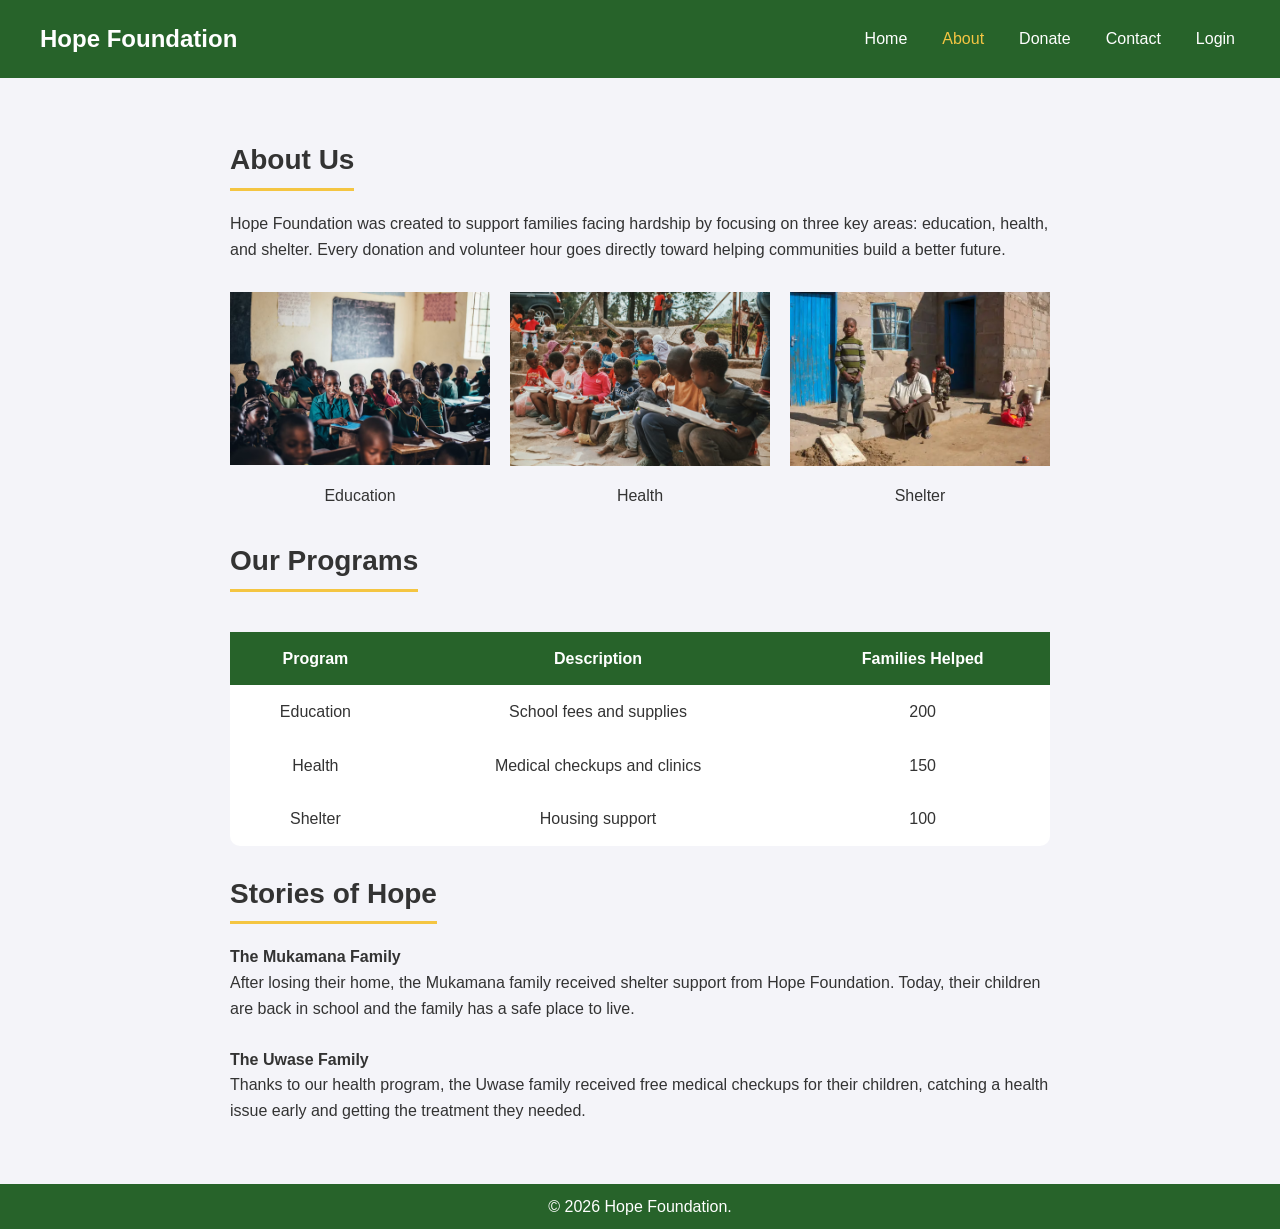
==== about.html @ db660896 "Complete Hope Foundation website with all pages and styling" ====
<!DOCTYPE html>
<html lang="en">
<head>
  <meta charset="UTF-8">
  <meta name="viewport" content="width=device-width, initial-scale=1.0">
  <title>About | Hope Foundation</title>
  <link rel="stylesheet" href="style.css">
</head>
<body>

  <header>
    <h1>Hope Foundation</h1>
    <nav>
      <ul>
        <li><a href="index.html">Home</a></li>
        <li><a href="about.html" class="active">About</a></li>
        <li><a href="donate.html">Donate</a></li>
        <li><a href="contact.html">Contact</a></li>
        <li><a href="login.html">Login</a></li>
      </ul>
    </nav>
  </header>

  <section>
    <h3>About Us</h3>
    <p>
      Hope Foundation was created to support families facing hardship
      by focusing on three key areas: education, health, and shelter.
      Every donation and volunteer hour goes directly toward helping
      communities build a better future.
    </p>

<div class="image-gallery">
  <div class="image-item">
    <img src="images/school.avif" alt="Education" />
    <p>Education</p>
  </div>
  <div class="image-item">
    <img src="images/about.avif" alt="Health" />
    <p>Health</p>
  </div>
  <div class="image-item">
    <img src="images/shel.webp" alt="Shelter" />
    <p>Shelter</p>
  </div>
</div>

    <h3>Our Programs</h3>

<div class="table-wrapper">
  <table class="info-table">

    <thead>
      <tr>
        <th>Program</th>
        <th>Description</th>
        <th>Families Helped</th>
      </tr>
    </thead>

    <tbody>
      <tr>
        <td>Education</td>
        <td>School fees and supplies</td>
        <td>200</td>
      </tr>

      <tr>
        <td>Health</td>
        <td>Medical checkups and clinics</td>
        <td>150</td>
      </tr>

      <tr>
        <td>Shelter</td>
        <td>Housing support</td>
        <td>100</td>
      </tr>

    </tbody>
  </table>
</div><br>

    <h3>Stories of Hope</h3>

        <h4>The Mukamana Family</h4>
        <p>
          After losing their home, the Mukamana family received shelter
          support from Hope Foundation. Today, their children are back
          in school and the family has a safe place to live.
        </p><br>

     
        <h4>The Uwase Family</h4>
        <p>
          Thanks to our health program, the Uwase family received free
          medical checkups for their children, catching a health issue
          early and getting the treatment they needed.
        </p>
      </section>

  <footer>
    <p>&copy; 2026 Hope Foundation.</p>
  </footer>

</body>
</html>
---- style.css ----
* {
  margin: 0;
  padding: 0;
  box-sizing: border-box;
  font-family: 'Segoe UI', Arial, sans-serif;
}

body {
  background-color: #f4f4f9;
  color: #333;
  line-height: 1.6;
  overflow-x: hidden;
}

header {
  background-color: #27632a;
  padding: 20px 40px;
  display: flex;
  justify-content: space-between;
  align-items: center;
  flex-wrap: wrap;
}

header h1 {
  color: white;
  font-size: 24px;
}

nav ul {
  list-style: none;
  display: flex;
  gap: 25px;
  flex-wrap: wrap;
}

nav ul li a {
  color: white;
  text-decoration: none;
  font-weight: 500;
  padding: 5px;
}

nav ul li a:hover,
nav ul li a.active {
  color: #f4c542;
}

.hero {
  text-align: center;
  padding: 80px 20px;
  background-color: #27632a;
  color: white;
}

.hero h2 {
  font-size: 36px;
  margin-bottom: 10px;
}

.hero p {
  font-size: 18px;
  color: #e6e6e6;
}

section {
  padding: 60px 40px;
  max-width: 900px;
  margin: 0 auto;
}

section h3 {
  font-size: 28px;
  margin-bottom: 20px;
  border-bottom: 3px solid #f4c542;
  display: inline-block;
  padding-bottom: 5px;
}

.grid {
  display: flex;
  flex-wrap: wrap;
  gap: 30px;
  font-size: 15px;
  margin-top: 20px;
  text-align: center;
  justify-content: center;
}

.card {
  background-color: white;
  padding: 15px 40px;
  border-radius: 8px;
  box-shadow: 0 2px 6px rgba(0,0,0,0.1);
  flex: 1 1 200px;
}

.card .number {
  font-size: 30px;
  font-weight: bold;
  color: #27632a;
}

.table-wrapper {
  width: 100%;
  overflow-x: auto;
}

table {
  width: 100%;
  border-collapse: collapse;
  margin-top: 20px;
  background-color: white;
  border-radius: 10px;
  text-align: center;
  min-width: 400px;
}

th {
  background-color: #27632a;
  color: white;
  padding: 14px 16px;
}

td {
  padding: 14px 16px;
}

.image-gallery {
  display: flex;
  flex-wrap: wrap;
  gap: 20px;
  justify-content: center;
  margin: 30px 0;
}

.image-item {
  flex: 1 1 250px;
  max-width: 300px;
  text-align: center;
}

.image-item img {
  width: 100%;
  max-width: 100%;
  height: auto;
  margin: 0 0 10px 0;
}

.form {
  background-color: white;
  padding: 30px;
  border-radius: 10px;
  max-width: 400px;
  width: 90%;
  margin: 20px auto 0;
}

.form label {
  display: block;
  margin-bottom: 6px;
  font-weight: 500;
}

.form input,
.form textarea {
  width: 100%;
  padding: 10px;
  margin-bottom: 18px;
  border: 1px solid #ccc;
  border-radius: 5px;
  font-size: 15px;
}

.form button {
  width: 100%;
  padding: 12px;
  background-color: #27632a;
  color: white;
  border: none;
  border-radius: 5px;
  font-size: 16px;
  cursor: pointer;
}

.note {
  text-align: center;
  margin-top: 15px;
  font-size: 14px;
  color: black;
}

.note a {
  color: #27632a;
  font-weight: bold;
}

.note {
  font-size: 13px;
  color: #666;
  margin-top: 16px;
  padding-top: 12px;
  border-top: 1px solid #eee;
}

footer {
  text-align: center;
  padding: 10px;
  background-color: #27632a;
  color: white;
}

@media (max-width: 768px) {
  header {
    padding: 15px 25px;
  }

  section {
    padding: 40px 20px;
  }

  .hero {
    padding: 60px 15px;
  }

  .hero h2 {
    font-size: 28px;
  }

  .hero p {
    font-size: 16px;
  }

  .card {
    padding: 15px 30px;
  }

  img {
    margin: 15px auto;
  }
}

@media (max-width: 480px) {
  header {
    padding: 15px 20px;
    flex-direction: column;
    text-align: center;
    gap: 10px;
  }

  nav ul {
    gap: 12px;
    justify-content: center;
  }

  .hero h2 {
    font-size: 22px;
  }

  .hero p {
    font-size: 14px;
  }

  section {
    padding: 30px 15px;
  }

  section h3 {
    font-size: 22px;
  }

  .grid {
    gap: 15px;
  }

  .card {
    padding: 15px 20px;
    width: 100%;
  }

  table, th, td {
    font-size: 13px;
    padding: 8px;
  }

  .form {
    padding: 20px;
    width: 95%;
  }
}
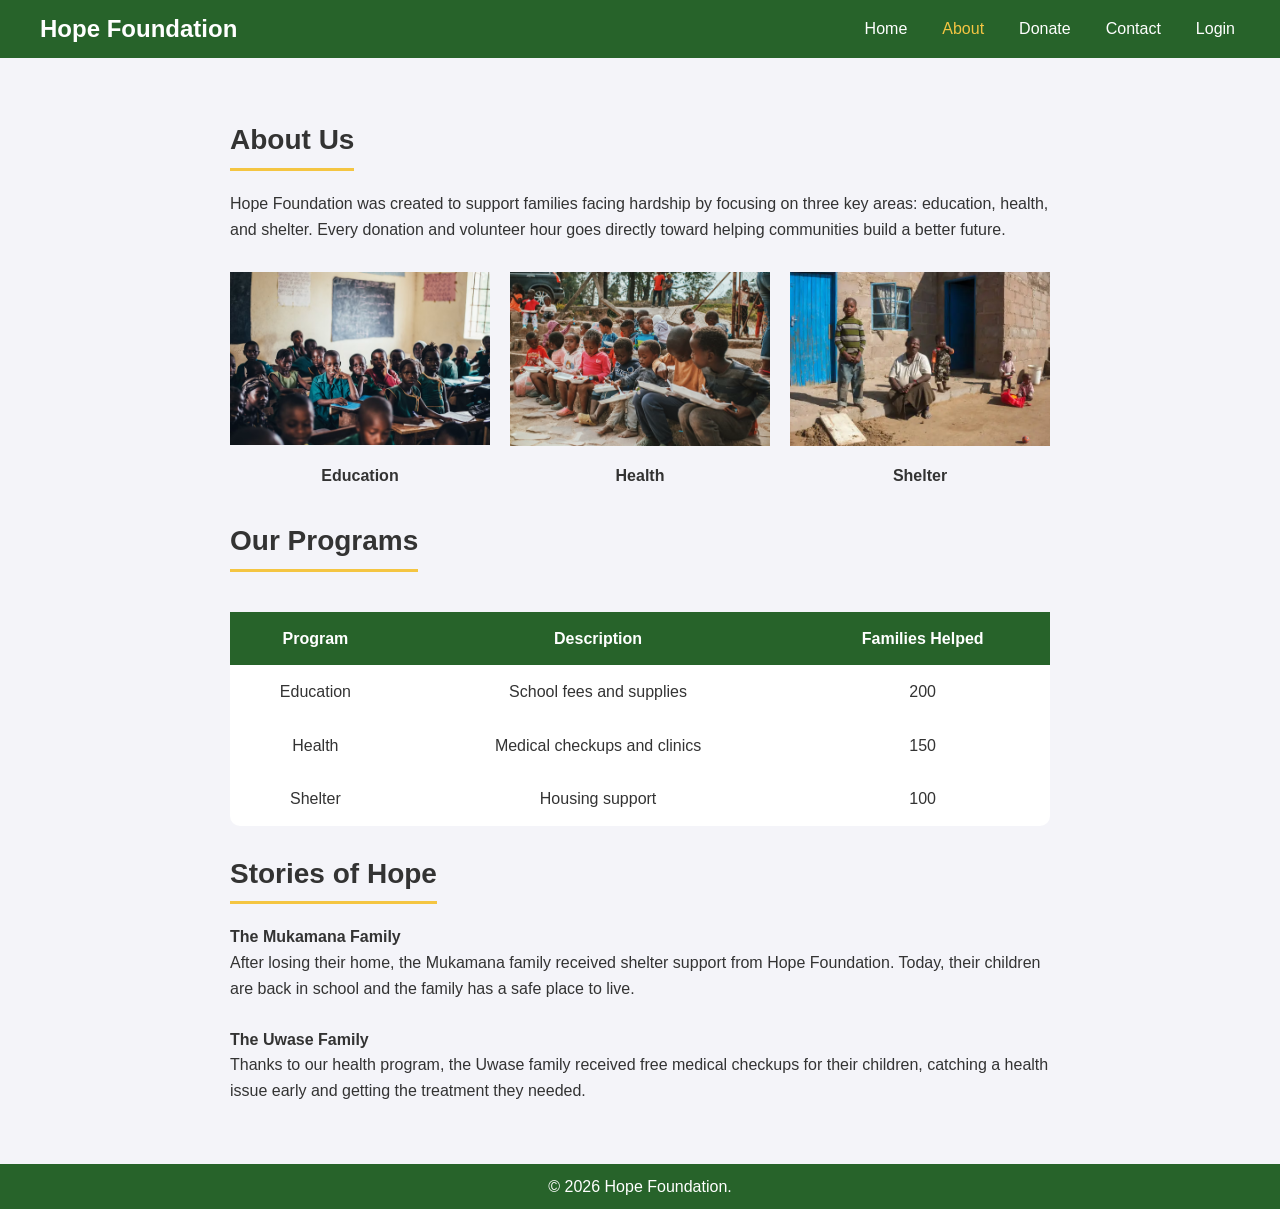
==== commit 7a0cc825: "resize the header and bolded the captions on photos" ====
--- a/about.html
+++ b/about.html
@@ -33,15 +33,15 @@
 <div class="image-gallery">
   <div class="image-item">
     <img src="images/school.avif" alt="Education" />
-    <p>Education</p>
+    <p><strong>Education</strong></p>
   </div>
   <div class="image-item">
     <img src="images/about.avif" alt="Health" />
-    <p>Health</p>
+    <p><strong>Health</strong></p>
   </div>
   <div class="image-item">
     <img src="images/shel.webp" alt="Shelter" />
-    <p>Shelter</p>
+    <p><strong>Shelter</strong></p>
   </div>
 </div>
 
--- a/style.css
+++ b/style.css
@@ -1,4 +1,4 @@
-* {
+  * {
   margin: 0;
   padding: 0;
   box-sizing: border-box;
@@ -13,9 +13,13 @@
 }
 
 header {
-  background-color: #27632a;
-  padding: 20px 40px;
-  display: flex;
+  position: sticky;
+  top: 0;
+  z-index: 10;
+  background-color: #27632a;
+  padding: 10px 40px;
+  display: flex;
+  flex-wrap: wrap;  
   justify-content: space-between;
   align-items: center;
   flex-wrap: wrap;
@@ -44,6 +48,10 @@
 nav ul li a.active {
   color: #f4c542;
 }
+
+section {
+     scroll-margin-top: 90px; 
+    }
 
 .hero {
   text-align: center;
